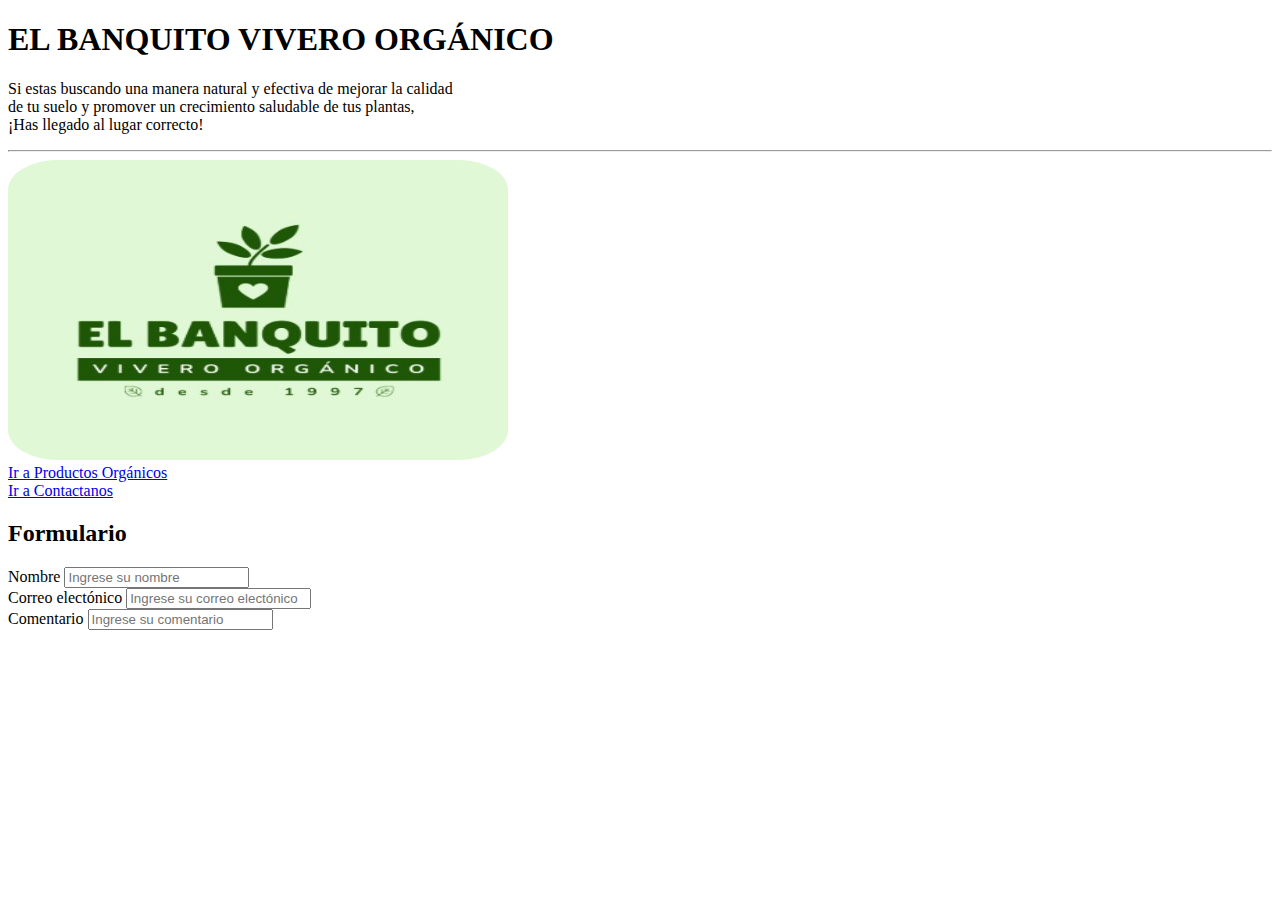
==== index.html @ 9f309f49 "Deber Completado" ====
<!--Aquí definimos el tipo de documento que utilizaremos-->
<!DOCTYPE html>
<html lang="en">

<head>
    <!--Aquí definimos el tipo de caracteres a usar-->
    <meta charset="UTF-8">
    <!--Aquí definimos el tamaño de la página web-->
    <!--Aquí definimos el título de la página web-->
    <meta name="viewport" content="width=device-width, initial-scale=1.0">
    <title>Vivero de Productos Orgánicos</title>
</head>

<body>
    <!--Etiqueta de texto para el título-->
    <h1>EL BANQUITO VIVERO ORGÁNICO</h1>
    <!--Etiqueta de parrafo para pequeña apertura-->
    <p>
        Si estas buscando una manera natural y efectiva de mejorar la calidad <br>
        de tu suelo y promover un crecimiento saludable de tus plantas, <br>
        ¡Has llegado al lugar correcto! <br>
    </p>
    <hr>
    <!--Etiqueta tipo imagen-->
    <img src="imagenes/logo.jpg" alt="logo imagenes" width="500px" height="300px" style="border-radius: 10%;">
    <br>
    <a href="paginas/productos.html">Ir a Productos Orgánicos</a>
    <br>
    <a href="otraspaginas/contacto.html">Ir a Contactanos</a>
    <br>
    <!--Contenedores-->
    <section>
        <div>
            <h2>Formulario</h2>
        </div>
        <!--Creado el formulario-->
        <form action="">
            <label for="">Nombre</label>
            <input type="text" name="" id="" placeholder="Ingrese su nombre" required>
            <br>
            <label for="">Correo electónico</label>
            <input type="text" name="" id="" placeholder="Ingrese su correo electónico" required>
            <br>
            <label for="">Comentario</label>
            <input type="text" name="" id="" placeholder="Ingrese su comentario" required>

        </form>
    </section>
</body>

</html>
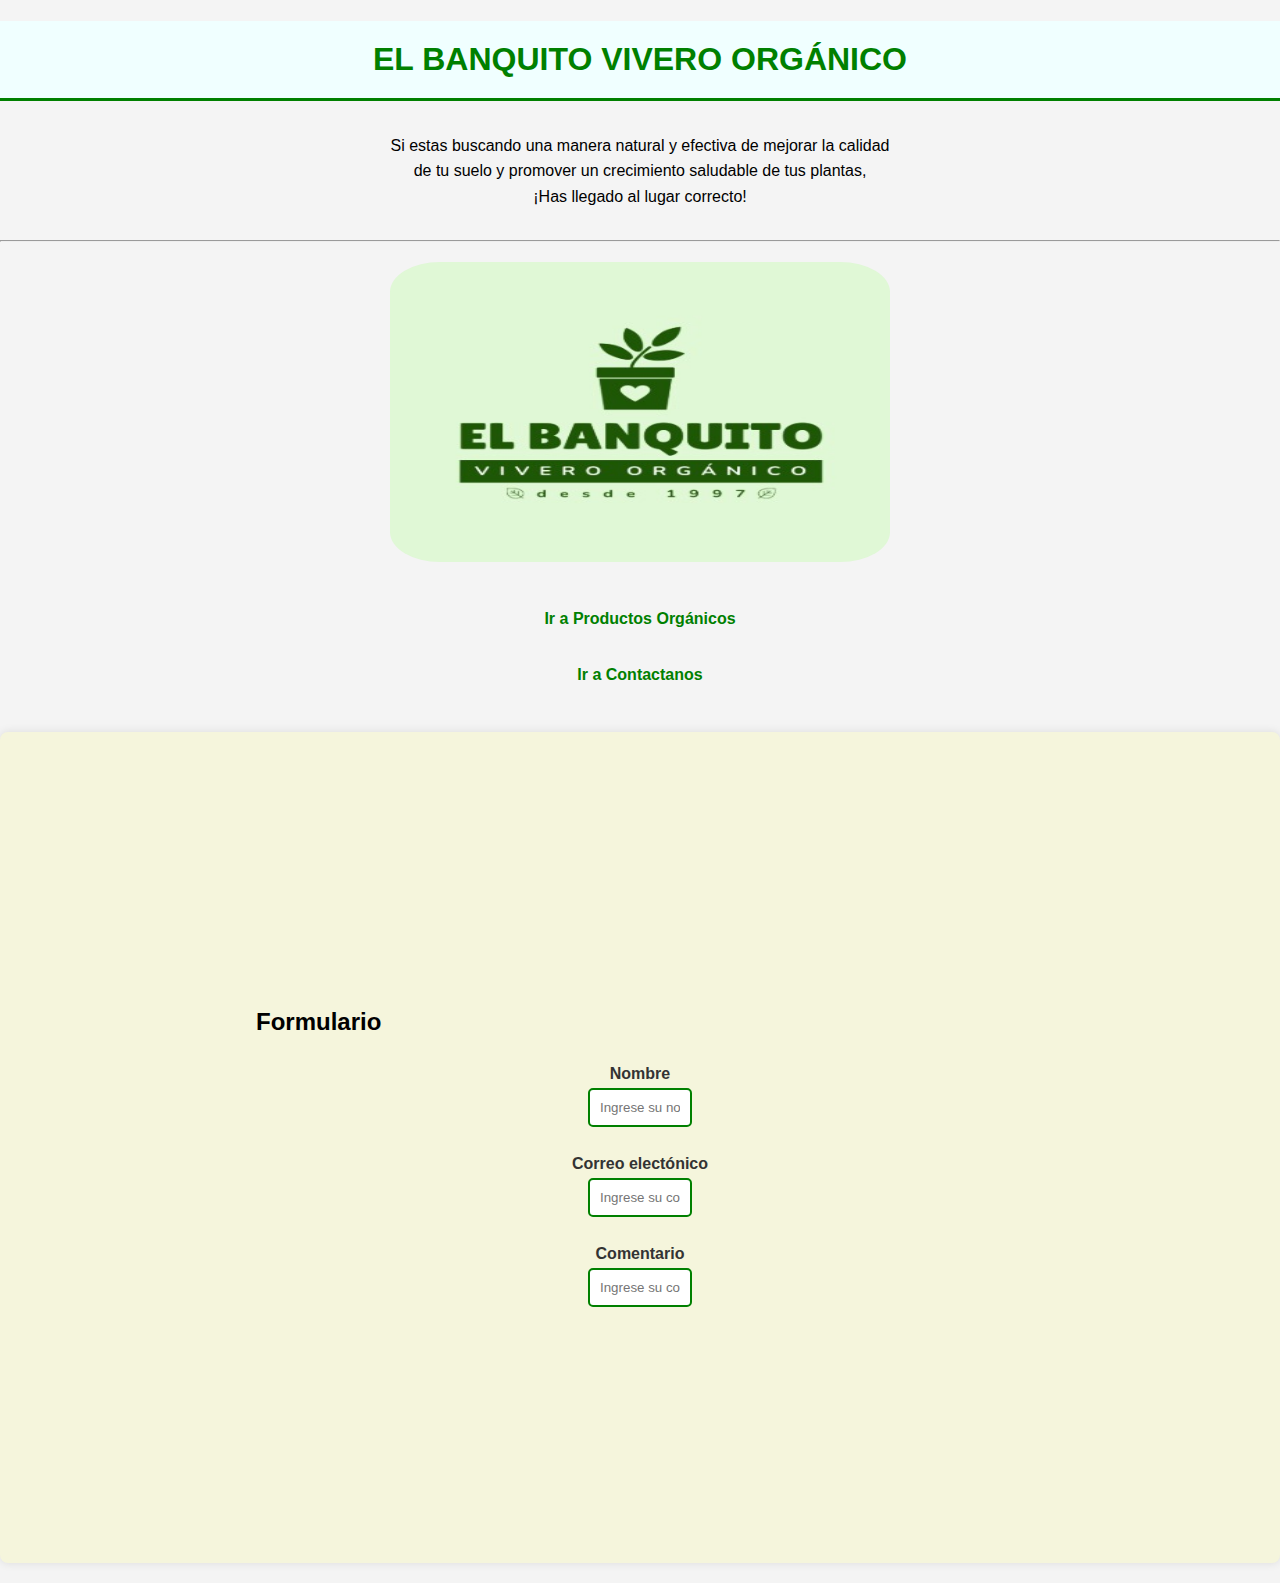
==== commit 85a9e663: "CSS" ====
--- a/index.html
+++ b/index.html
@@ -6,9 +6,11 @@
     <!--Aquí definimos el tipo de caracteres a usar-->
     <meta charset="UTF-8">
     <!--Aquí definimos el tamaño de la página web-->
+    <meta name="viewport" content="width=device-width, initial-scale=1.0">
     <!--Aquí definimos el título de la página web-->
-    <meta name="viewport" content="width=device-width, initial-scale=1.0">
     <title>Vivero de Productos Orgánicos</title>
+    <!--Aquí definimos el enlace para el archivo CSS-->
+    <link rel="stylesheet" href="estilos/estilo.css">
 </head>
 
 <body>
--- a/estilos/estilo.css
+++ b/estilos/estilo.css
@@ -0,0 +1,77 @@
+/*Aquí va a ir los estilos css para el index.html*/
+/*Establecemos un fondo y color de texto ´para el body*/
+body{
+    font-family: Arial, Helvetica, sans-serif;
+    background-color: #f4f4f4;
+    color:black;
+    margin: 0;
+    padding: 0;
+}
+/*Definimos el estilo del título*/
+h1{
+    text-align: center;
+    color: green;
+    padding: 20px;
+    background-color: azure;
+    border-bottom: 3px solid green;
+}
+/*Definimos el estilo para los párrafos*/
+p{
+    font-size: 16px;
+    text-align: center;
+    padding: 10px;
+    margin: 20px 0;
+    line-height: 1.6;
+}
+/*Definimos el estilo para imágenes*/
+img{
+    display: block;
+    margin: 20px auto;
+    border-radius: 5%;
+}
+/*Enlaces dentro de la página*/
+a{
+    display: block;
+    text-align: center;
+    text-decoration: none;
+    color: green;
+    margin: 10px 0;
+    font-weight: bold;
+}
+/*Definimos el estilo para las secciones de la página*/
+section{
+    padding: 20%;
+    margin: 20px 0;
+    background-color: beige;
+    border-radius: 8px;
+    box-shadow: 0 0 10px rgba(0, 0, 0, 0.1);
+}
+/*Definimos estilo para los formularios*/
+form{
+    display: flex;
+    flex-direction: column;
+    align-items: center;
+}
+/*Definimos el estilo para las etiquetas dentro del formulario*/
+label{
+    margin-top: 10px;
+    font-weight: bold;
+    color: #333;
+}
+/*Definimos estilo para los campos de entrada*/
+input[type="text"]{
+    padding: 10px;
+    margin-top: 5px;
+    width: 80px;
+    max-width: 400px;
+    border: 2px solid green;
+    border-radius:5px;
+}
+/*Definimos el modelo de cajas para navegadores basados en webkit
+    googleChrome, internet explorer, edge*/ 
+    -webkit-box-sizing: border-box;
+    /*Definimos el modelo de cajas para navegadores basados en mozilla
+    firefox, opera*/
+    -moz-box-sizing: border-box;
+    /*Definimos el modelo de cajas para navegadores basados en el estandar*/
+    box-sizing: border-box;
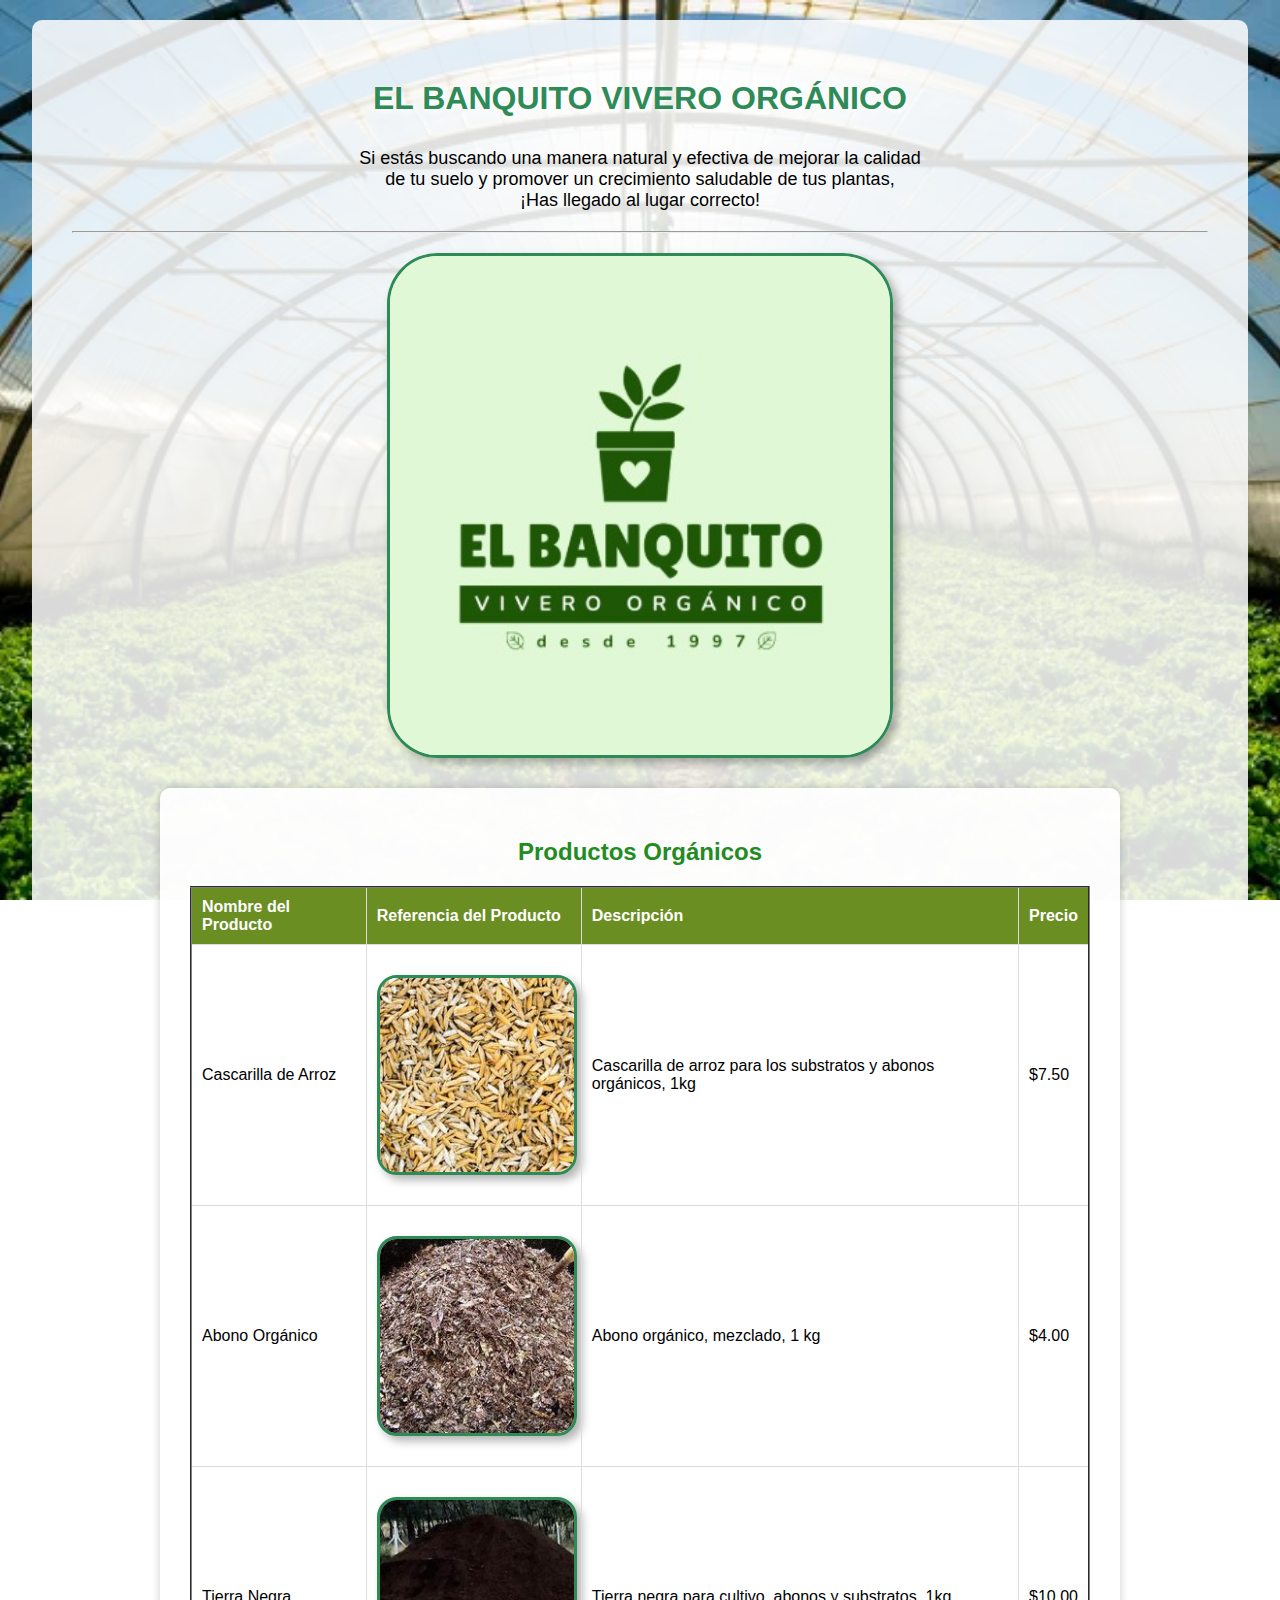
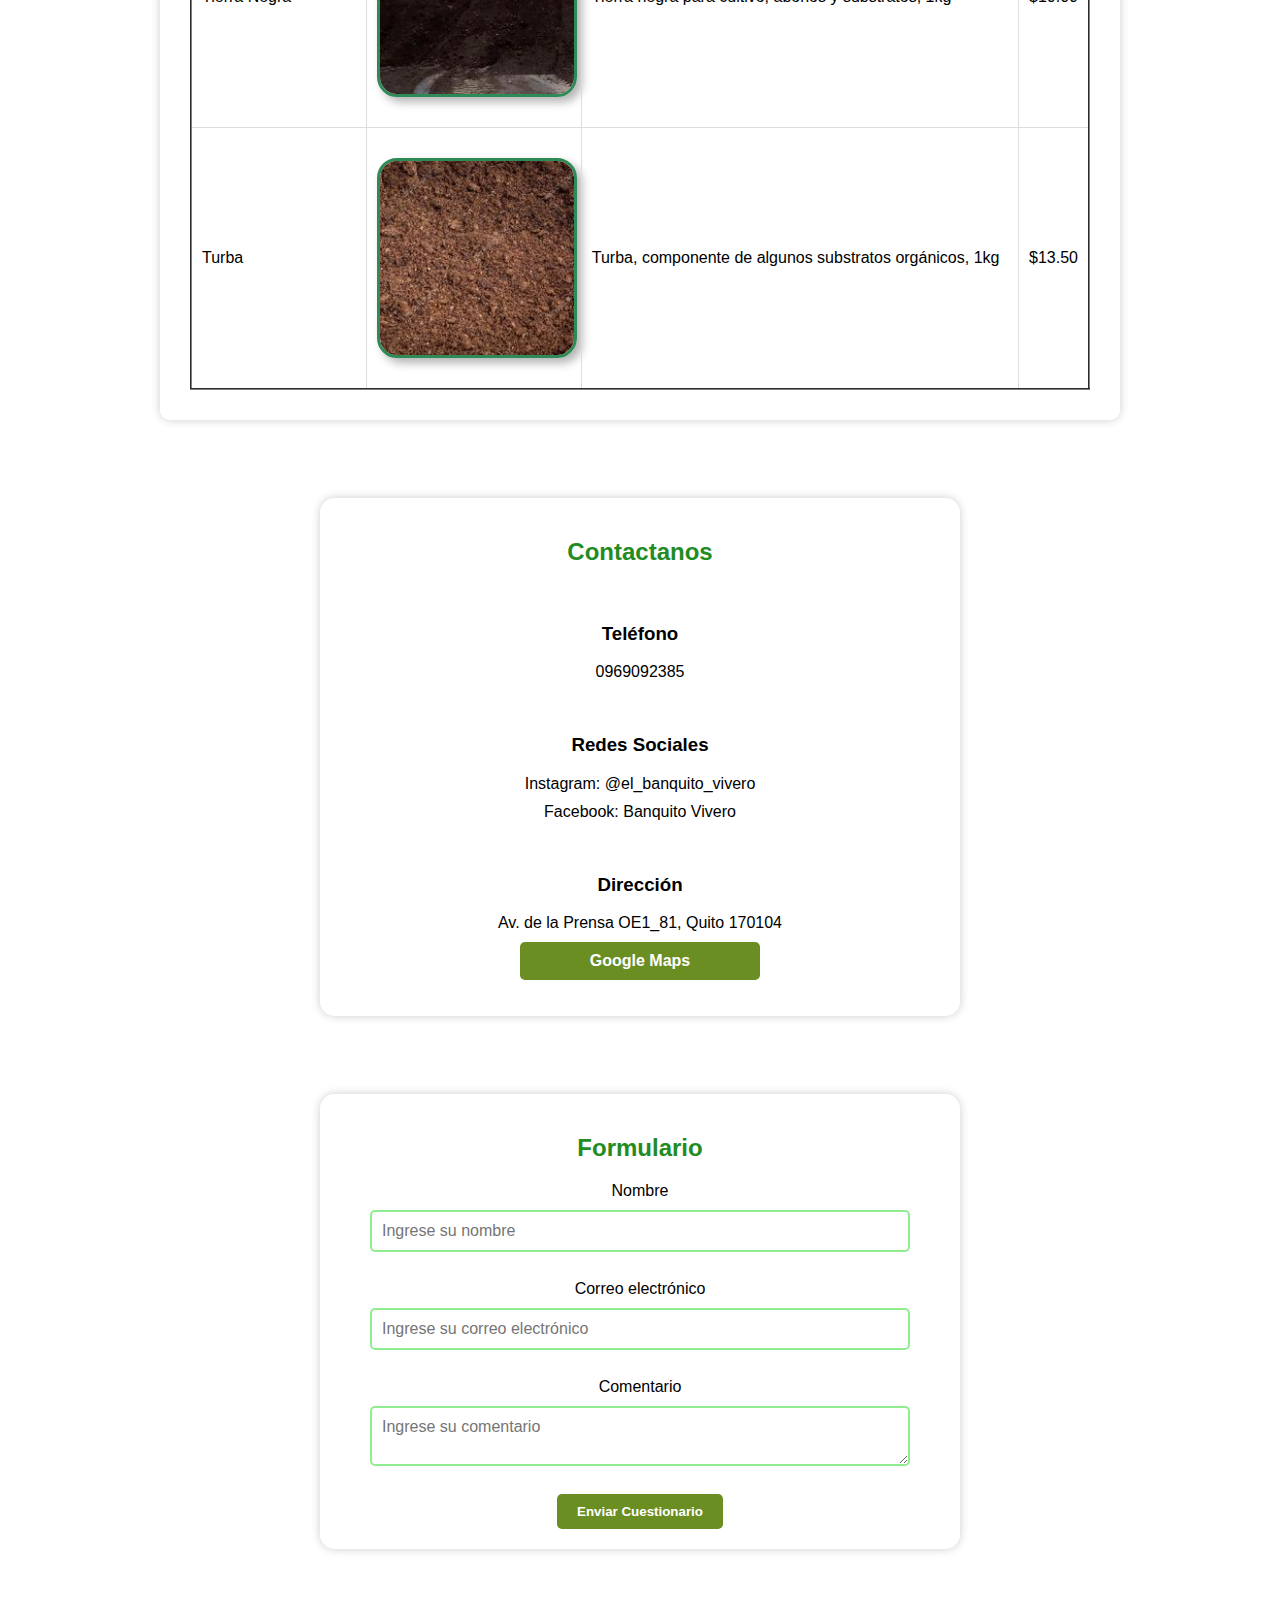
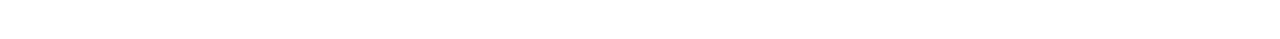
==== commit e2926a16: "Actualizacion" ====
--- a/index.html
+++ b/index.html
@@ -14,40 +14,113 @@
 </head>
 
 <body>
-    <!--Etiqueta de texto para el título-->
-    <h1>EL BANQUITO VIVERO ORGÁNICO</h1>
-    <!--Etiqueta de parrafo para pequeña apertura-->
-    <p>
-        Si estas buscando una manera natural y efectiva de mejorar la calidad <br>
-        de tu suelo y promover un crecimiento saludable de tus plantas, <br>
-        ¡Has llegado al lugar correcto! <br>
-    </p>
-    <hr>
-    <!--Etiqueta tipo imagen-->
-    <img src="imagenes/logo.jpg" alt="logo imagenes" width="500px" height="300px" style="border-radius: 10%;">
-    <br>
-    <a href="paginas/productos.html">Ir a Productos Orgánicos</a>
-    <br>
-    <a href="otraspaginas/contacto.html">Ir a Contactanos</a>
-    <br>
-    <!--Contenedores-->
-    <section>
-        <div>
+    <!-- Colocamos una capa semitransparente encima del fondo-->
+    <div class="capa-fondo">
+        <header>
+            <!-- Título principal de la página -->
+            <h1>EL BANQUITO VIVERO ORGÁNICO</h1>
+
+            <!-- Agregamos un pequeño texto de introducción -->
+            <p>
+                Si estás buscando una manera natural y efectiva de mejorar la calidad <br>
+                de tu suelo y promover un crecimiento saludable de tus plantas, <br>
+                ¡Has llegado al lugar correcto! <br>
+            </p>
+            <hr>
+
+            <!--Agregaremos una imagen del logo en nuestra página web -->
+            <img src="imagenes/logo.jpg" alt="Logo de Vivero" width="500px" height="300px" style="border-radius: 10%;">
+        </header>
+        <!-- Sección de productos -->
+        <section id="productos">
+            <h2>Productos Orgánicos</h2>
+            <!--Creamos una tabla para mostrar los productos, junto con imagenes-->
+            <table border="2">
+                <thead>
+                    <!--Agregamos los encabezados de nuestra tabla-->
+                    <th>Nombre del Producto</th>
+                    <th>Referencia del Producto</th>
+                    <th>Descripción</th>
+                    <th>Precio</th>
+                </thead>
+                <tbody>
+                    <!--Colocamos una fila con celdas que contengan la información-->
+                    <tr>
+                        <td>Cascarilla de Arroz</td>
+                        <td><img src="imagenes/cascarilla_de_arroz.jpg" alt="Cascarilla de arroz" width="200px"
+                                height="200px"></td>
+                        <td>Cascarilla de arroz para los substratos y abonos orgánicos, 1kg</td>
+                        <td>$7.50</td>
+                    </tr>
+                    <tr>
+                        <td>Abono Orgánico</td>
+                        <td><img src="imagenes/abono_organico.jpg" alt="Abono orgánico" width="200px" height="200px">
+                        </td>
+                        <td>Abono orgánico, mezclado, 1 kg</td>
+                        <td>$4.00</td>
+                    </tr>
+                    <tr>
+                        <td>Tierra Negra</td>
+                        <td><img src="imagenes/tierra_negra.jpg" alt="Tierra negra" width="200px" height="200px"></td>
+                        <td>Tierra negra para cultivo, abonos y substratos, 1kg</td>
+                        <td>$10.00</td>
+                    </tr>
+                    <tr>
+                        <td>Turba</td>
+                        <td><img src="imagenes/turba.jpg" alt="Turba" width="200px" height="200px"></td>
+                        <td>Turba, componente de algunos substratos orgánicos, 1kg</td>
+                        <td>$13.50</td>
+                    </tr>
+                </tbody>
+            </table>
+        </section>
+
+        <br>
+
+        <!--Crearemos una sección de contacto -->
+        <section id="contacto">
+            <h2>Contactanos</h2>
+            <br>
+            <!--Agregamos una lista-->
+            <h3>Teléfono</h3>
+            <ul>
+                <li>0969092385</li>
+            </ul>
+            <br>
+            <h3>Redes Sociales</h3>
+            <ul>
+                <li>Instagram: @el_banquito_vivero</li>
+                <li>Facebook: Banquito Vivero</li>
+            </ul>
+            <br>
+            <h3>Dirección</h3>
+            <ul>
+                <li>Av. de la Prensa OE1_81, Quito 170104</li>
+                <li><a href="https://www.google.com/maps?s=web&sca_esv=696f1988d90d060b&lqi=[base64]&phdesc=lL_TLFdwr20&vet=12ahUKEwiRhvLR7b2MAxVWsoQIHdPUAVcQ1YkKegQIHRAB..i&cs=0&um=1&ie=UTF-8&fb=1&gl=ec&sa=X&geocode=KWveL_Ofm9WRMQ4gYnk8NvIn&daddr=Av.+de+la+Prensa+OE1_81,+Quito+1701040"
+                        target="_blank">Google Maps</a></li>
+            </ul>
+        </section>
+
+        <br>
+
+        <!--Crearemos una sección de formulario-->
+        <section id="formulario">
             <h2>Formulario</h2>
-        </div>
-        <!--Creado el formulario-->
-        <form action="">
-            <label for="">Nombre</label>
-            <input type="text" name="" id="" placeholder="Ingrese su nombre" required>
-            <br>
-            <label for="">Correo electónico</label>
-            <input type="text" name="" id="" placeholder="Ingrese su correo electónico" required>
-            <br>
-            <label for="">Comentario</label>
-            <input type="text" name="" id="" placeholder="Ingrese su comentario" required>
-
-        </form>
-    </section>
+            <!--Agregamos una lista-->
+            <form action="">
+                <label for="nombre">Nombre</label>
+                <input type="text" id="nombre" placeholder="Ingrese su nombre" required>
+                <br>
+                <label for="correo">Correo electrónico</label>
+                <input type="email" id="correo" placeholder="Ingrese su correo electrónico" required>
+                <br>
+                <label for="comentario">Comentario</label>
+                <textarea id="comentario" placeholder="Ingrese su comentario" required></textarea>
+                <br>
+                <button type="submit" class="btn-submit">Enviar Cuestionario</button>
+            </form>
+        </section>
+    </div>
 </body>
 
 </html>--- a/estilos/estilo.css
+++ b/estilos/estilo.css
@@ -1,77 +1,208 @@
-/*Aquí va a ir los estilos css para el index.html*/
-/*Establecemos un fondo y color de texto ´para el body*/
-body{
-    font-family: Arial, Helvetica, sans-serif;
-    background-color: #f4f4f4;
-    color:black;
+/* Aquí van los estilos CSS para el index.html */
+/*Definimos los estilos para el body*/
+/* Colocamos un fondo general para toda la página */
+body {
+    /*Elimina el margen por defecto de todos los elementos HTML*/
     margin: 0;
+    /*Elimina el padding por defecto de todos los elementos HTML*/
     padding: 0;
-}
-/*Definimos el estilo del título*/
-h1{
-    text-align: center;
-    color: green;
-    padding: 20px;
-    background-color: azure;
-    border-bottom: 3px solid green;
-}
-/*Definimos el estilo para los párrafos*/
-p{
-    font-size: 16px;
-    text-align: center;
-    padding: 10px;
-    margin: 20px 0;
-    line-height: 1.6;
-}
-/*Definimos el estilo para imágenes*/
-img{
+    /*Agregamos la fuente que utilizaremos en la página web*/
+    font-family: 'Segoe UI', Tahoma, Geneva, Verdana, sans-serif;
+
+    /*Colocamos la imágen de fondo desde carpeta 'imagenes' */
+    background-image: url('../imagenes/fondo.jpg'); 
+    background-size: cover;
+    background-position: center;
+    background-repeat: no-repeat;
+    background-attachment: fixed;
+
+    /* Usamos Flexbox para centrar el contenido */
+    display: flex;
+    flex-direction: column;
+    justify-content: center;
+    align-items: center;
+    min-height: 100vh; 
+    text-align: center; 
+}
+
+/* Colocamos una capa semitransparente para mejorar contraste */
+.capa-fondo {
+    background-color: rgba(255, 255, 255, 0.85); 
+    padding: 40px; 
+    border-radius: 10px;
+    max-width: 95%; 
+    width: 100%; 
+    margin: 20px auto; 
+    box-sizing: border-box;
+    position: relative; 
+    z-index: 1; 
+}
+
+/*Agregamos estilo al título principal */
+h1 {
+    color: #2e8b57;
+    text-shadow: 2px 2px 5px #ffffff;
+    margin-top: 20px;
+    width: 100%;
+    max-width: 800px;  
+    box-sizing: border-box;  
+    margin-left: auto;
+    margin-right: auto;
+}
+
+/*Agregamos estilo al párrafo introductorio */
+p {
+    font-size: 18px;
+    padding: 10px 30px;
+    border-radius: 10px;
+    max-width: 600px;
+    margin: 10px auto;
+}
+
+/* Agregamos estilo a la imágen del logo */
+img {
     display: block;
     margin: 20px auto;
-    border-radius: 5%;
-}
-/*Enlaces dentro de la página*/
-a{
+    border: 3px solid #2e8b57;
+    border-radius: 10%;
+    box-shadow: 5px 5px 10px rgba(0,0,0,0.3);
+    max-width: 100%;  
+    height: auto;     
+}
+
+a:hover {
+    background-color: #556b2f;
+}
+
+/* Ponemos estilo en la sección de productos */
+#productos {
+    background-color: rgba(255, 255, 255, 0.9);
+    padding: 30px;
+    border-radius: 10px;
+    max-width: 900px;
+    width: 90%;
+    margin: 30px auto;
+    box-shadow: 0 0 10px rgba(0, 0, 0, 0.2);
+}
+
+#productos table {
+    width: 100%;
+    border-collapse: collapse;
+    margin-top: 20px;
+}
+
+#productos th, #productos td {
+    padding: 10px;
+    text-align: left;
+    border: 1px solid #ddd;
+}
+
+#productos th {
+    background-color: #6b8e23;
+    color: white;
+}
+
+#productos td img {
+    border-radius: 10%;
+    max-width: 100%;
+    height: auto;
+}
+
+/* Ponemos estilo en la sección de contacto */
+#contacto {
+    background-color: rgba(255, 255, 255, 0.95);
+    padding: 20px;
+    border-radius: 15px;
+    max-width: 600px;
+    width: 90%;
+    margin: 30px auto;
+    box-shadow: 0 0 10px rgba(0, 0, 0, 0.2);
+}
+
+#contacto h2 {
+    color: #228b22;
+    margin-bottom: 20px;
+}
+
+#contacto ul {
+    list-style-type: none;
+    padding: 0;
+}
+
+#contacto ul li {
+    margin-bottom: 10px;
+}
+
+#contacto a {
+    color: white;
+    font-weight: bold;
+    text-decoration: none;
+}
+
+#contacto a:hover {
+    text-decoration: underline;
+}
+/* Colocamos el estilo al enlace de la ubicación*/
+a {
     display: block;
     text-align: center;
+    color: #fff;
+    background-color: #6b8e23;
+    padding: 10px;
+    margin: 10px auto;
+    width: 220px; 
     text-decoration: none;
-    color: green;
-    margin: 10px 0;
+    font-weight: 700;
+    border-radius: 5px;
+}
+
+/*Colocamos estilo en la sección del formulario */
+section {
+    background-color: rgba(255, 255, 255, 0.95);
+    padding: 20px;
+    border-radius: 15px;
+    max-width: 600px;
+    width: 90%;  
+    margin: 30px auto;
+    box-shadow: 0 0 10px rgba(0, 0, 0, 0.2);
+}
+
+/*Damos estilo a el título del formulario */
+section h2 {
+    color: #228b22;
+    margin-bottom: 20px;
+}
+
+/* Colocamos estilo en los campos del formulario */
+input[type="text"], input[type="email"], textarea {
+    font-family: 'Segoe UI', Tahoma, Geneva, Verdana, sans-serif;  
+    font-size: 16px;  
+    width: 90%;  
+    padding: 10px;
+    margin: 10px auto;
+    display: block;
+    border: 2px solid #90ee90;
+    border-radius: 5px;
+    box-sizing: border-box; 
+}
+
+input[type="text"]:focus, input[type="email"]:focus, textarea:focus {
+    border-color: #32cd32;
+    outline: none;
+}
+
+/* Estilo para el botón de envío */
+button[type="submit"] {
+    background-color: #6b8e23;
+    color: white;
+    padding: 10px 20px;
+    border: none;
+    border-radius: 5px;
+    cursor: pointer;
     font-weight: bold;
-}
-/*Definimos el estilo para las secciones de la página*/
-section{
-    padding: 20%;
-    margin: 20px 0;
-    background-color: beige;
-    border-radius: 8px;
-    box-shadow: 0 0 10px rgba(0, 0, 0, 0.1);
-}
-/*Definimos estilo para los formularios*/
-form{
-    display: flex;
-    flex-direction: column;
-    align-items: center;
-}
-/*Definimos el estilo para las etiquetas dentro del formulario*/
-label{
-    margin-top: 10px;
-    font-weight: bold;
-    color: #333;
-}
-/*Definimos estilo para los campos de entrada*/
-input[type="text"]{
-    padding: 10px;
-    margin-top: 5px;
-    width: 80px;
-    max-width: 400px;
-    border: 2px solid green;
-    border-radius:5px;
-}
-/*Definimos el modelo de cajas para navegadores basados en webkit
-    googleChrome, internet explorer, edge*/ 
-    -webkit-box-sizing: border-box;
-    /*Definimos el modelo de cajas para navegadores basados en mozilla
-    firefox, opera*/
-    -moz-box-sizing: border-box;
-    /*Definimos el modelo de cajas para navegadores basados en el estandar*/
-    box-sizing: border-box;
+    transition: background-color 0.3s ease;
+}
+button[type="submit"]:hover {
+    background-color: #556b2f;
+}
+
